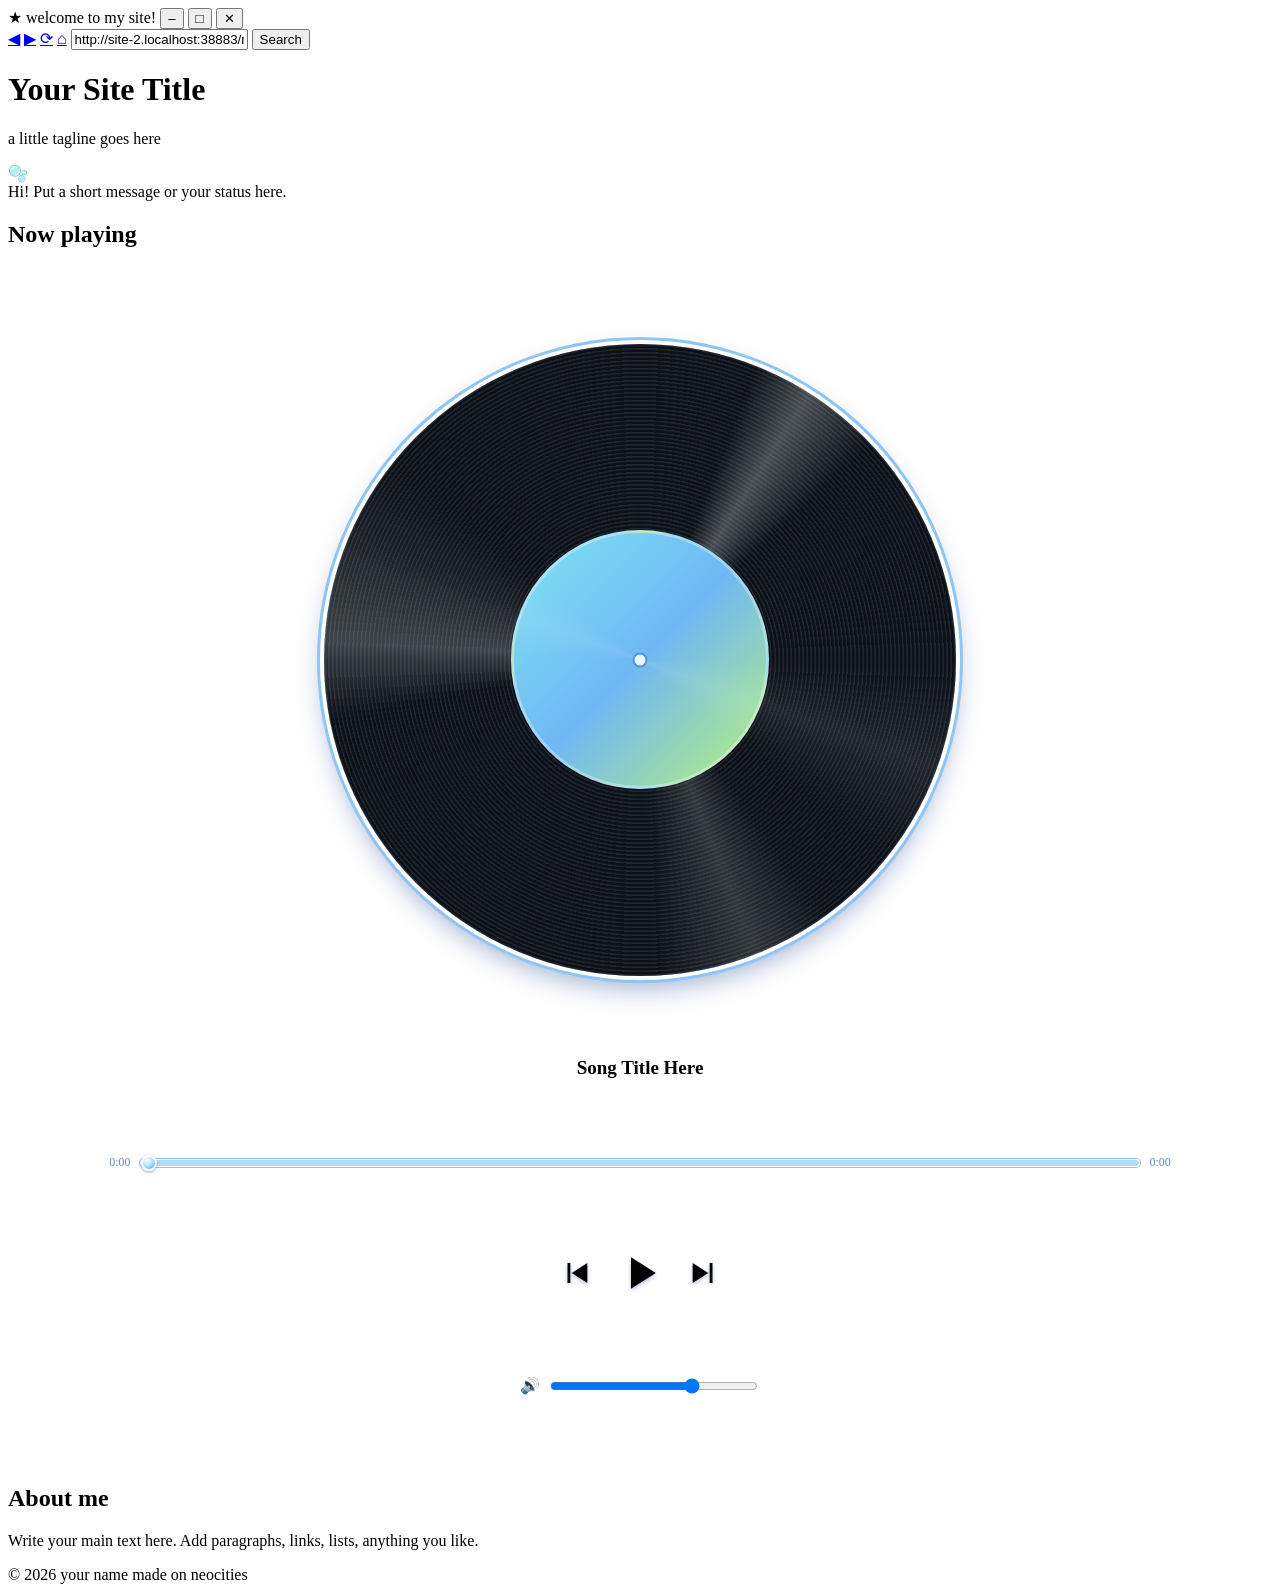
==== music.html @ cf61abac "Create music.html" ====
<!DOCTYPE html>
<html lang="en">
<head>
<meta charset="UTF-8">
<meta name="viewport" content="width=device-width, initial-scale=1">
<title>music</title>
<link rel="stylesheet" href="style.css">
<style>
  .player{display:flex; flex-direction:column; align-items:center; text-align:center}
  .vinylwrap{position:relative; width:100%; aspect-ratio:1; border-radius:50%;
    box-shadow:0 0 0 4px #fff, 0 0 0 7px #8ec5f5, 0 12px 26px #1c3f8c66}
  .vinylwrap::after{content:""; position:absolute; inset:0; border-radius:50%; pointer-events:none;
    background:conic-gradient(from 20deg, transparent 0 20%, #ffffff14 25%, transparent 30% 70%, #ffffff14 75%, transparent 80%)}
  .top .panel{aspect-ratio:1; display:flex; flex-direction:column; overflow:hidden}
  .top .panel .body.player{flex:1; min-height:0; container-type:inline-size; justify-content:space-evenly; gap:6px}
  /* full vinyl, sized to fit the square window */
  .vinylclip{width:50cqw; flex:none; margin:6px 0}
  .disc{width:100%; height:100%; border-radius:50%; position:relative; display:grid; place-items:center;
    background:
      conic-gradient(from 0deg, transparent 0 6%, #ffffff40 9%, transparent 13%, transparent 40%, #ffffff26 44%, transparent 49%, transparent 72%, #ffffff33 76%, transparent 81%),
      repeating-radial-gradient(circle, #0d1117 0 2px, #1d2530 3px 4px);
    animation:spin 5s linear infinite; animation-play-state:paused}
  .disc.playing{animation-play-state:running}
  @keyframes spin{to{transform:rotate(360deg)}}
  .label{width:40%; aspect-ratio:1; border-radius:50%; overflow:hidden; border:3px solid #ffffff55;
    background:linear-gradient(135deg,#7fe3f0,#6fb8f5 50%,#b8f27a); position:relative}
  .label img{width:100%; height:100%; object-fit:cover; display:block}
  .label::after{content:""; position:absolute; left:50%; top:50%; width:11px; height:11px; border-radius:50%;
    transform:translate(-50%,-50%); background:#e8f6ff; box-shadow:0 0 0 2px #1c3f8c55}
  .songtitle{font-size:19px; font-weight:bold}
  .seekrow{display:flex; align-items:center; gap:10px; width:84%; font-size:12px; color:#5b86c9; font-variant-numeric:tabular-nums}
  .seek{flex:1; min-width:0; height:16px; margin:0; background:none; -webkit-appearance:none; appearance:none; cursor:pointer}
  .seek::-webkit-slider-runnable-track{height:8px; border-radius:4px; border:1px solid #fff; box-shadow:0 0 0 1px #8ec5f5;
    background:linear-gradient(to right,#3d8be6 var(--p,0%),#bcd9f5 var(--p,0%))}
  .seek::-moz-range-track{height:8px; border-radius:4px; border:1px solid #fff; box-shadow:0 0 0 1px #8ec5f5;
    background:linear-gradient(to right,#3d8be6 var(--p,0%),#bcd9f5 var(--p,0%))}
  .seek::-webkit-slider-thumb{-webkit-appearance:none; width:16px; height:16px; margin-top:-5px; border-radius:50%; border:2px solid #fff;
    background:radial-gradient(circle at 35% 30%,#fff,#9fdcff 55%,#3d8be6); box-shadow:0 1px 3px #1c3f8c88}
  .seek::-moz-range-thumb{width:12px; height:12px; border-radius:50%; border:2px solid #fff;
    background:radial-gradient(circle at 35% 30%,#fff,#9fdcff 55%,#3d8be6); box-shadow:0 1px 3px #1c3f8c88}
  .controls{display:flex; align-items:center; gap:20px}
  .ibtn{background:none; border:0; padding:0; line-height:0; cursor:pointer; color:var(--deep);
    filter:drop-shadow(0 2px 2px #1c3f8c55)}
  .ibtn:hover{filter:drop-shadow(0 2px 2px #1c3f8c55) brightness(1.2)}
  .volume{display:flex; align-items:center; gap:8px; width:min(240px,80%)}
  .volume input{flex:1; min-width:0; accent-color:var(--deep)}
</style>
</head>
<body>

<div class="window">

  <!-- title bar: change the file name here -->
  <div class="titlebar">
    <span>★</span>
    <span class="name">welcome to my site!</span>
    <button class="wbtn min" title="minimize">–</button>
    <button class="wbtn max" title="maximize">□</button>
    <button class="wbtn close" title="close">✕</button>
  </div>

  <!-- toolbar / address bar -->
  <div class="toolbar">
    <a class="tbtn" id="back" href="#" title="Back">◀</a>
    <a class="tbtn" id="fwd" href="#" title="Forward">▶</a>
    <a class="tbtn" href="javascript:location.reload()" title="Refresh">⟳</a>
    <a class="tbtn" href="index.html" title="Home">⌂</a>
    <input class="address" value="https://yourname.neocities.org" aria-label="Address bar" readonly>
    <button class="go">Search</button>
  </div>

  <!-- header -->
  <header>
    <h1>Your Site Title</h1>
    <p>a little tagline goes here</p>
  </header>

  <main>
    <div class="top">
      <!-- left: profile picture + chat bubble -->
      <div class="profile">
        <div class="pfp">
          <!-- replace the emoji with: <img src="pfp.png" alt="profile picture"> -->
          🫧
        </div>
        <div class="bubble">Hi! Put a short message or your status here.</div>
      </div>

      <!-- right: space for the details you'll add later -->
      <div class="panel">
        <h2>Now playing</h2>
        <div class="body player">
        <div class="vinylclip"><div class="vinylwrap">
          <div class="disc" id="disc">
            <div class="label">
              <!-- change the picture: replace cover.jpg with your own image file name -->
              <img id="cover" src="https://blogger.googleusercontent.com/img/b/R29vZ2xl/AVvXsEiDf2xqTX1D1h-SZ8CXkc7BXwxqf7qSgBuYAA1uqkziRuZdzCeolpPwjzs-3WRqpC47m3y-9snrNz4kgjwqk9DmfTL71eVJCOY_9_MHcts0hVFeOKxSC16PIwvAK-x4VoRtmFHwBcE-lrTm/s1600/Queen+-+Sheer+Heart+Attack.jpg" alt="album cover" onerror="this.style.display='none'">
            </div>
          </div>
        </div></div>
        <div class="songtitle" id="title">Song Title Here</div>
        <div class="seekrow">
          <span id="cur">0:00</span>
          <input type="range" class="seek" id="seek" min="0" max="1000" value="0" aria-label="Song position">
          <span id="dur">0:00</span>
        </div>
        <div class="controls">
          <button class="ibtn" title="Previous" aria-label="Previous"><svg viewBox="0 0 24 24" width="34" height="34" fill="currentColor"><path d="M6 5h2v14H6zM20 5v14L9 12z"/></svg></button>
          <button class="ibtn" id="play" title="Play" aria-label="Play"><svg viewBox="0 0 24 24" width="54" height="54" fill="currentColor"><path d="M8 5v14l11-7z"/></svg></button>
          <button class="ibtn" title="Next" aria-label="Next"><svg viewBox="0 0 24 24" width="34" height="34" fill="currentColor"><path d="M16 5h2v14h-2zM4 5v14l11-7z"/></svg></button>
        </div>
        <div class="volume"><span>🔊</span><input type="range" id="vol" min="0" max="100" value="70" aria-label="Volume"></div>
        <!-- change the song: replace song.mp3 with your own audio file name -->
        <audio id="audio" src="https://mp3tourl.com/audio/1791039824174-28b62829-8760-4918-be95-0475153f8d80.mp3" preload="metadata"></audio>
        </div>
      </div>
    </div>

    <!-- big text box -->


    <!-- big text box -->
    <section class="panel bigbox">
      <h2>About me</h2>
      <div class="body">
        <p>Write your main text here. Add paragraphs, links, lists, anything you like.</p>
      </div>
    </section>
  </main>

  <footer>
    <span>© 2026 your name</span>
    <span>made on neocities</span>
  </footer>
</div>

<script>
/* back / forward arrows: behave like the browser's own buttons */
(function () {
  var back = document.getElementById('back'), fwd = document.getElementById('fwd');
  if (back) back.addEventListener('click', function (e) {
    e.preventDefault();
    if (history.length > 1) history.back();                       // go to whatever page they came from
    else if (back.getAttribute('href') !== '#') location.href = back.getAttribute('href'); // nothing before this page: use fallback
  });
  var bar = document.querySelector('.address');                    // show the page's real link
  if (bar) bar.value = location.href;
  if (fwd) fwd.addEventListener('click', function (e) { e.preventDefault(); history.forward(); });
})();
</script>
<script>
const $ = id => document.getElementById(id);
const audio = $("audio"), disc = $("disc"), playBtn = $("play"), vol = $("vol"), seek = $("seek");
const ICON = {
  play: '<svg viewBox="0 0 24 24" width="54" height="54" fill="currentColor"><path d="M8 5v14l11-7z"/></svg>',
  pause: '<svg viewBox="0 0 24 24" width="54" height="54" fill="currentColor"><path d="M6 5h4v14H6zM14 5h4v14h-4z"/></svg>'
};
let demo = false; // lets the vinyl spin for preview when no song file is uploaded yet
const fmt = t => isFinite(t) ? Math.floor(t / 60) + ":" + String(Math.floor(t % 60)).padStart(2, "0") : "0:00";
const setPlaying = on => {
  disc.classList.toggle("playing", on);
  playBtn.innerHTML = on ? ICON.pause : ICON.play;
  playBtn.title = playBtn.ariaLabel = on ? "Pause" : "Play";
};
const showTime = () => {
  const d = audio.duration, p = isFinite(d) && d > 0 ? audio.currentTime / d * 100 : 0;
  $("cur").textContent = fmt(audio.currentTime); $("dur").textContent = fmt(d);
  seek.value = p * 10; seek.style.setProperty("--p", p + "%");
};

playBtn.onclick = () => {
  if (!audio.paused) { audio.pause(); return; }
  if (demo) { demo = false; setPlaying(false); return; }
  audio.play().catch(() => { demo = true; setPlaying(true); });
};
audio.onplay = () => setPlaying(true);
audio.onpause = audio.onended = () => setPlaying(false);
audio.ontimeupdate = audio.onloadedmetadata = showTime;
seek.oninput = () => {
  if (isFinite(audio.duration)) { audio.currentTime = seek.value / 1000 * audio.duration; }
  seek.style.setProperty("--p", seek.value / 10 + "%");
};
vol.oninput = () => { audio.volume = vol.value / 100; };
audio.volume = vol.value / 100;
</script>
</body>
</html>
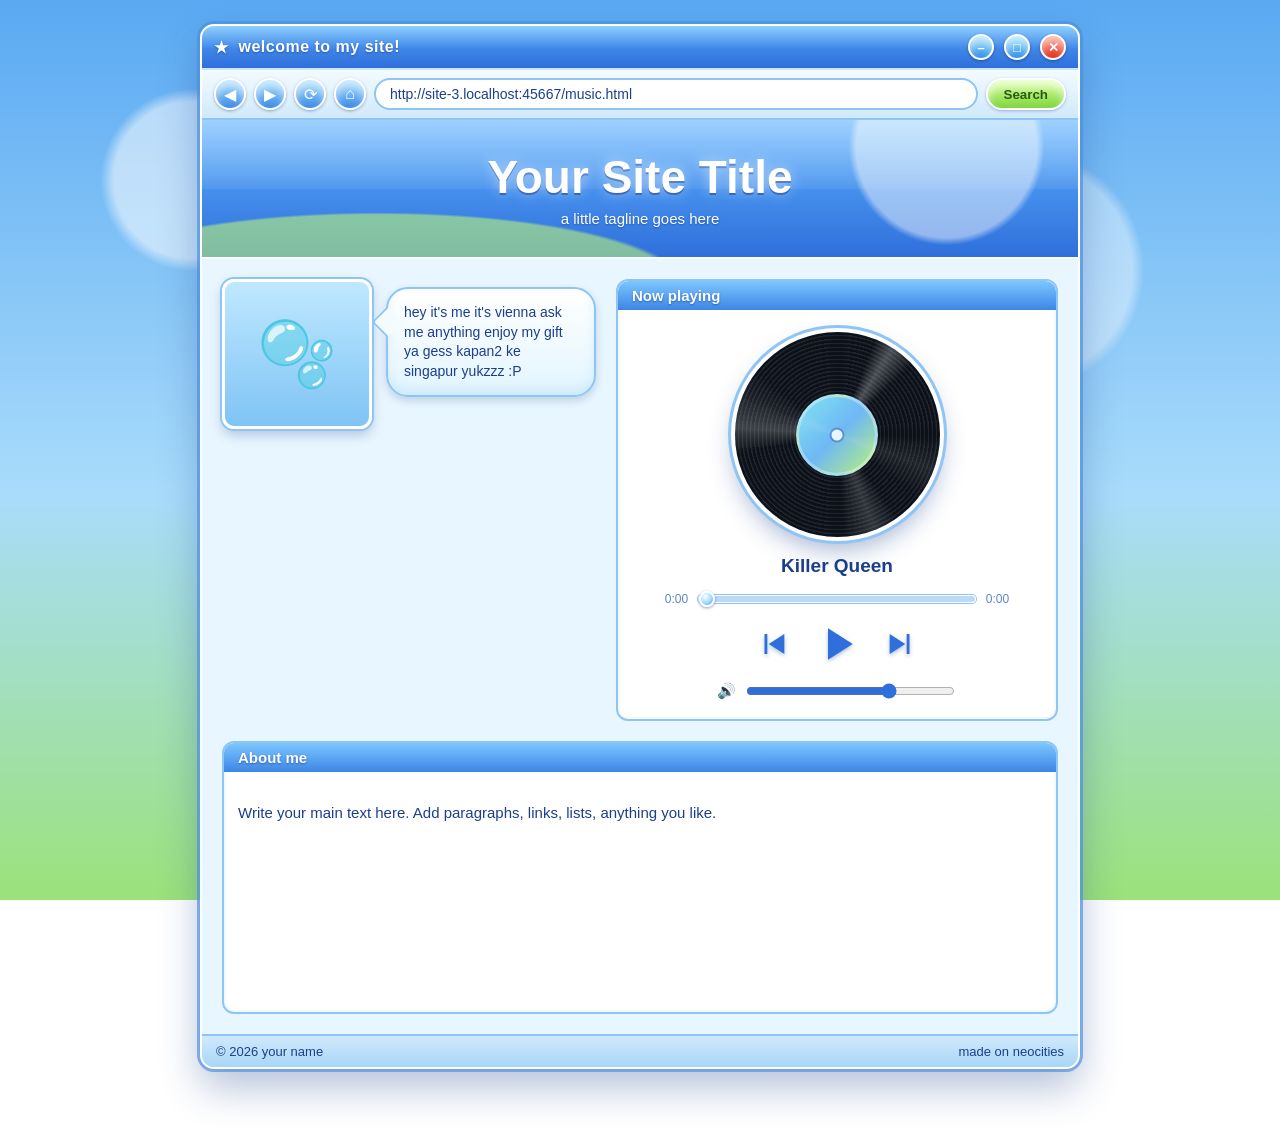
==== commit 6e345a42: "Update music.html" ====
--- a/music.html
+++ b/music.html
@@ -83,7 +83,7 @@
           <!-- replace the emoji with: <img src="pfp.png" alt="profile picture"> -->
           🫧
         </div>
-        <div class="bubble">Hi! Put a short message or your status here.</div>
+        <div class="bubble">hey it's me it's vienna ask me anything enjoy my gift ya gess kapan2 ke singapur yukzzz :P</div>
       </div>
 
       <!-- right: space for the details you'll add later -->
@@ -98,7 +98,7 @@
             </div>
           </div>
         </div></div>
-        <div class="songtitle" id="title">Song Title Here</div>
+        <div class="songtitle" id="title">Killer Queen</div>
         <div class="seekrow">
           <span id="cur">0:00</span>
           <input type="range" class="seek" id="seek" min="0" max="1000" value="0" aria-label="Song position">
--- a/style.css
+++ b/style.css
@@ -0,0 +1,154 @@
+:root{
+    --sky:#6fb8f5; --deep:#2f6fdb; --ice:#e8f6ff; --aqua:#7fe3f0;
+    --lime:#b8f27a; --ink:#1c3f8c; --line:#8ec5f5;
+  }
+  *{box-sizing:border-box}
+  html,body{margin:0}
+  body{
+    min-height:100vh; padding:24px 12px 60px;
+    font-family:"Trebuchet MS","Segoe UI",Verdana,sans-serif; color:var(--ink);
+    background:
+      radial-gradient(circle at 15% 20%, #fff8 0 6%, transparent 7%),
+      radial-gradient(circle at 80% 30%, #fff6 0 9%, transparent 10%),
+      radial-gradient(circle at 60% 85%, #fff5 0 5%, transparent 6%),
+      linear-gradient(#5aa9f2 0%, #a9dcfb 55%, #9be27a 100%);
+    background-attachment:fixed;
+  }
+
+  /* ---------- window ---------- */
+  .window{
+    max-width:880px; margin:0 auto; border-radius:14px; overflow:hidden;
+    background:var(--ice); border:2px solid #fff;
+    box-shadow:0 0 0 3px #4a90e2aa, 0 18px 40px #1c3f8c55;
+  }
+  .titlebar{
+    display:flex; align-items:center; gap:10px; padding:8px 12px;
+    background:linear-gradient(#8fd0ff, #3f86e8 55%, #2f6fdb);
+    border-bottom:2px solid #fff8; color:#fff;
+    text-shadow:0 1px 2px #1c3f8c99; font-weight:bold; letter-spacing:.5px;
+  }
+  .titlebar .name{flex:1}
+  .wbtn{
+    width:26px; height:26px; border-radius:50%; border:2px solid #fff; cursor:pointer;
+    color:#fff; font-weight:bold; font-size:13px; line-height:1;
+    box-shadow:inset 0 6px 8px #fff7, 0 1px 3px #0005;
+  }
+  .wbtn.min,.wbtn.max{background:linear-gradient(#a6e4ff,#2f8fe8)}
+  .wbtn.close{background:linear-gradient(#ff9b8a,#e0301e)}
+
+  /* ---------- toolbar ---------- */
+  .toolbar{
+    display:flex; align-items:center; gap:8px; padding:8px 12px;
+    background:linear-gradient(#f4fbff,#cfe9fb); border-bottom:2px solid var(--line);
+  }
+  .tbtn{
+    width:32px; height:32px; border-radius:50%; border:2px solid #fff; cursor:pointer;
+    background:linear-gradient(#9fdcff,#3d8be6); color:#fff; font-size:16px;
+    box-shadow:inset 0 7px 8px #fff8, 0 1px 3px #1c3f8c66;
+    display:grid; place-items:center; text-decoration:none;
+  }
+  .tbtn:hover{filter:brightness(1.1)}
+  .address{
+    flex:1; min-width:0; height:32px; border-radius:16px; padding:0 14px;
+    border:2px solid var(--line); background:#fff; color:var(--ink);
+    font:inherit; font-size:14px; outline:none;
+  }
+  .address:focus{border-color:var(--deep)}
+  .go{
+    padding:0 16px; height:32px; border-radius:16px; border:2px solid #fff; cursor:pointer;
+    background:linear-gradient(#d9ff9f,#7fd63e); color:#2b5a10; font-weight:bold;
+    box-shadow:inset 0 7px 8px #fff9, 0 1px 3px #1c3f8c55;
+  }
+
+  /* ---------- header ---------- */
+  header{
+    padding:30px 20px; text-align:center; color:#fff; position:relative; overflow:hidden;
+    background:
+      radial-gradient(ellipse at 20% 120%, #b8f27a99 0 30%, transparent 31%),
+      radial-gradient(circle at 85% 20%, #fff7 0 12%, transparent 13%),
+      linear-gradient(#5db2ff,#2f6fdb);
+    border-bottom:2px solid #fff;
+  }
+  header::after{ /* glossy shine */
+    content:""; position:absolute; inset:0 0 50% 0;
+    background:linear-gradient(#fff6,#fff1); pointer-events:none;
+  }
+  header h1{margin:0; font-size:clamp(28px,6vw,46px); text-shadow:0 2px 0 #1c3f8c88, 0 0 14px #fff8;}
+  header p{margin:6px 0 0; font-size:15px; text-shadow:0 1px 2px #1c3f8c99}
+
+  /* ---------- main ---------- */
+  main{padding:20px; display:grid; gap:20px}
+  .top{display:grid; grid-template-columns:auto 1fr; gap:20px; align-items:start}
+  .profile{display:flex; gap:14px; align-items:flex-start}
+  .pfp{
+    width:150px; height:150px; flex:none; border-radius:12px; border:3px solid #fff;
+    background:linear-gradient(#bfe8ff,#7fc4f5); overflow:hidden;
+    box-shadow:0 0 0 2px var(--line), 0 6px 12px #1c3f8c44;
+    display:grid; place-items:center; font-size:64px;
+  }
+  .pfp img{width:100%; height:100%; object-fit:cover; display:block}
+
+  /* speech bubble */
+  .bubble{
+    position:relative; max-width:210px; padding:14px 16px; margin-top:8px;
+    background:linear-gradient(#ffffff,#e2f5ff); border:2px solid var(--line);
+    border-radius:22px; font-size:14px; line-height:1.4;
+    box-shadow:inset 0 -6px 10px #7fc4f533, 0 4px 8px #1c3f8c33;
+  }
+  .bubble::before{ /* tail pointing at pfp */
+    content:""; position:absolute; left:-12px; top:22px; width:20px; height:20px;
+    background:#f3fbff; border-left:2px solid var(--line); border-bottom:2px solid var(--line);
+    transform:rotate(45deg); border-bottom-left-radius:4px;
+  }
+
+  .panel{
+    border:2px solid var(--line); border-radius:12px; background:#fff;
+    box-shadow:inset 0 0 0 2px #f2faff;
+  }
+  .panel h2{
+    margin:0; padding:6px 14px; font-size:15px; color:#fff; border-radius:10px 10px 0 0;
+    background:linear-gradient(#7cc6ff,#3d86e6); text-shadow:0 1px 2px #1c3f8c99;
+  }
+  .panel .body{padding:14px; line-height:1.6; font-size:15px}
+  .placeholder{display:grid; place-items:center; min-height:150px; color:#7aa3d6; text-align:center}
+  .bigbox .body{min-height:240px}
+
+  footer{
+    padding:8px 14px; font-size:13px; display:flex; justify-content:space-between; gap:10px;
+    background:linear-gradient(#cfe9fb,#a9d6f7); border-top:2px solid var(--line);
+  }
+
+  /* drawing pad */
+  #pad{width:100%; height:auto; display:block; background:#fff; border:2px solid var(--line);
+    border-radius:10px; touch-action:none; cursor:crosshair}
+  .palette{display:grid; grid-template-columns:repeat(13,1fr); gap:5px; margin-top:10px}
+  .sw{aspect-ratio:1; border-radius:50%; border:2px solid #fff; cursor:pointer; padding:0;
+    box-shadow:inset 0 5px 6px #fff8, 0 1px 3px #1c3f8c77; position:relative}
+  .sw{display:grid; place-items:center; color:#fff; font:bold clamp(10px,2.4vw,16px) "Trebuchet MS",sans-serif;
+    text-shadow:0 1px 2px #000a}
+  .sw.taken{background:#b9c2cc !important; color:#6b7480; text-shadow:none; cursor:not-allowed; box-shadow:none}
+  .sw.mine{outline:3px solid var(--deep); outline-offset:2px}
+  .padbar{display:flex; justify-content:space-between; align-items:center; gap:10px; margin-top:10px; font-size:13px}
+  .padbar .go{font-size:12px}
+  .padbar{flex-wrap:wrap}
+  .tools{display:flex; gap:8px}
+  .pbtn{height:34px; padding:0 14px; border-radius:12px; border:2px solid #fff; cursor:pointer;
+    font:inherit; font-size:14px; font-weight:bold; color:#fff; text-shadow:0 1px 2px #1c3f8c99;
+    background:linear-gradient(#9fdcff,#3d8be6); box-shadow:inset 0 8px 8px #fff8, 0 1px 3px #1c3f8c66}
+  .pbtn:hover{filter:brightness(1.1)}
+  .pbtn:disabled{opacity:.4; cursor:not-allowed; filter:none}
+  .pbtn.check{background:linear-gradient(#d9ff9f,#7fd63e); color:#2b5a10; text-shadow:none}
+  @media (max-width:640px){
+    .top{grid-template-columns:1fr}
+    .profile{flex-direction:column; align-items:center}
+    .bubble::before{left:calc(50% - 10px); top:-11px; transform:rotate(135deg)}
+    .bubble{max-width:100%}
+    .go{display:none}
+  }
+
+  /* brush size */
+  .brush{display:flex; align-items:center; gap:10px; margin-top:10px; font-size:13px; font-weight:bold}
+  .brush input{flex:1; min-width:0; accent-color:var(--deep)}
+  .dotwrap{width:34px; height:34px; flex:none; display:grid; place-items:center;
+    border:2px solid var(--line); border-radius:10px; background:#fff}
+  #dot{display:block; border-radius:50%; background:var(--deep); width:4px; height:4px}
